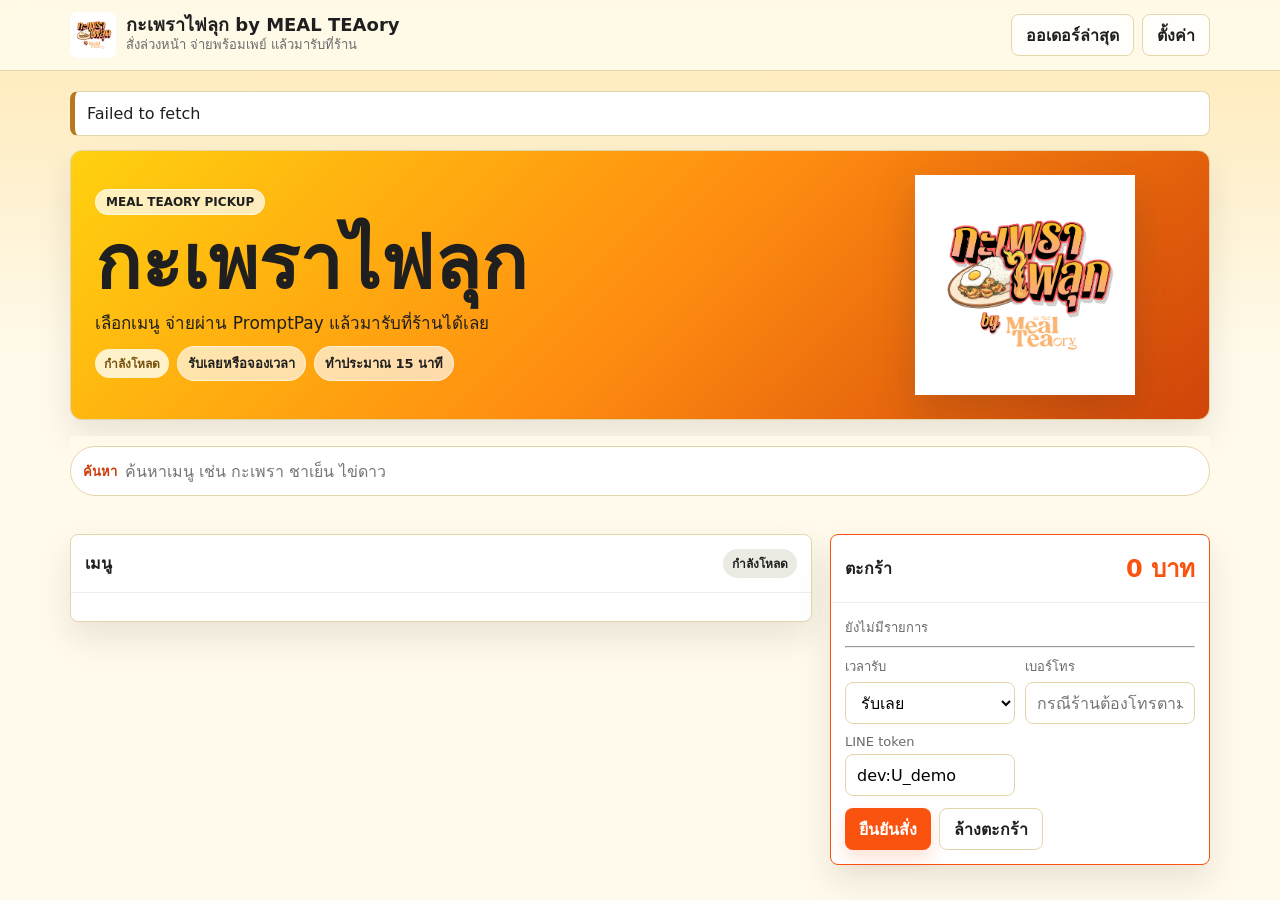
==== web/index.html @ cc439bd7 "feat: real menu import, image support, get-order function - Migration 0006: import 95 real menu item" ====
<!doctype html>
<html lang="th">
  <head>
    <meta charset="utf-8">
    <meta name="viewport" content="width=device-width, initial-scale=1">
    <title>สั่งอาหาร | กะเพราไฟลุก</title>
    <link rel="stylesheet" href="./assets/styles.css">
    <script src="https://static.line-scdn.net/liff/edge/2/sdk.js"></script>
    <script src="./config.js"></script>
    <script type="module" src="./assets/customer.js"></script>
  </head>
  <body>
    <header class="topbar">
      <div class="topbar-inner">
        <div class="brand">
          <img class="brand-mark" src="./assets/meal-sticker.png" alt="กะเพราไฟลุก by MEAL TEAory">
          <div>
            <strong id="shopName">กะเพราไฟลุก by MEAL TEAory</strong>
            <span>สั่งล่วงหน้า จ่ายพร้อมเพย์ แล้วมารับที่ร้าน</span>
          </div>
        </div>
        <div class="actions">
          <button class="secondary" id="trackLast">ออเดอร์ล่าสุด</button>
          <button class="secondary" id="openConfig">ตั้งค่า</button>
        </div>
      </div>
    </header>

    <main class="shell">
      <div id="notice" class="notice hidden"></div>
      <section class="restaurant-hero">
        <div class="hero-copy">
          <span class="eyebrow">MEAL TEAory Pickup</span>
          <h1>กะเพราไฟลุก</h1>
          <p>เลือกเมนู จ่ายผ่าน PromptPay แล้วมารับที่ร้านได้เลย</p>
          <div class="hero-meta">
            <span id="heroStatus" class="status-pill pending">กำลังโหลด</span>
            <span>รับเลยหรือจองเวลา</span>
            <span>ทำประมาณ 15 นาที</span>
          </div>
        </div>
        <img class="hero-logo" src="./assets/meal-sticker.png" alt="กะเพราไฟลุก">
      </section>
      <section class="customer-tools">
        <label class="search-box" for="menuSearch">
          <span>ค้นหา</span>
          <input id="menuSearch" placeholder="ค้นหาเมนู เช่น กะเพรา ชาเย็น ไข่ดาว">
        </label>
        <div class="category-tabs" id="categoryTabs"></div>
      </section>
      <section class="grid">
        <div>
          <div class="panel">
            <div class="panel-head">
              <h2>เมนู</h2>
              <span id="shopStatus" class="status-pill">กำลังโหลด</span>
            </div>
            <div class="panel-body" id="menuRoot"></div>
          </div>
        </div>

        <aside class="panel cart">
          <div class="panel-head">
            <h2>ตะกร้า</h2>
            <span class="total" id="cartTotal">0 บาท</span>
          </div>
          <div class="panel-body">
            <div class="cart-lines" id="cartLines"></div>
            <hr>
            <div class="form-grid">
              <div class="field">
                <label for="pickupType">เวลารับ</label>
                <select id="pickupType">
                  <option value="ASAP">รับเลย</option>
                  <option value="SCHEDULED">เลือกเวลา</option>
                </select>
              </div>
              <div class="field hidden" id="pickupTimeWrap">
                <label for="pickupTime">เวลา</label>
                <input id="pickupTime" type="datetime-local">
              </div>
              <div class="field">
                <label for="phone">เบอร์โทร</label>
                <input id="phone" inputmode="tel" placeholder="กรณีร้านต้องโทรตาม">
              </div>
              <div class="field">
                <label for="devToken">LINE token</label>
                <input id="devToken" value="dev:U_demo" autocomplete="off">
              </div>
            </div>
            <div class="row" style="margin-top:12px">
              <button id="createOrder">ยืนยันสั่ง</button>
              <button class="secondary" id="clearCart">ล้างตะกร้า</button>
            </div>
          </div>
        </aside>
      </section>

      <section class="panel hidden" id="paymentPanel" style="margin-top:18px">
        <div class="panel-head">
          <h2 id="paymentTitle">จ่ายเงิน</h2>
          <span class="status-pill pending" id="paymentStatus">รอจ่าย</span>
        </div>
        <div class="panel-body split">
          <div>
            <div class="total" id="paymentTotal"></div>
            <img class="qr" id="qrImage" alt="PromptPay QR">
            <textarea id="qrPayload" readonly></textarea>
          </div>
          <div>
            <div class="field">
              <label for="slipFile">อัปโหลดสลิป</label>
              <input id="slipFile" type="file" accept="image/*">
            </div>
            <div class="row" style="margin-top:12px">
              <button id="verifySlip">ตรวจสลิป</button>
              <button class="secondary" id="devPay">ทดสอบจ่าย</button>
            </div>
            <div id="tracking" style="margin-top:14px"></div>
          </div>
        </div>
      </section>
    </main>

    <dialog id="configDialog">
      <form id="configForm">
        <div class="panel-head">
          <h2>ตั้งค่าเชื่อมต่อ</h2>
          <button type="button" class="secondary" id="closeConfig">ปิด</button>
        </div>
        <div class="dialog-body form-grid">
          <div class="field">
            <label for="supabaseUrl">Supabase URL</label>
            <input name="supabaseUrl" id="supabaseUrl" placeholder="http://127.0.0.1:54321">
          </div>
          <div class="field">
            <label for="anonKey">Anon key</label>
            <input name="anonKey" id="anonKey" autocomplete="off">
          </div>
          <div class="field">
            <label for="liffId">LIFF ID</label>
            <input name="liffId" id="liffId" autocomplete="off">
          </div>
          <div class="field">
            <label>&nbsp;</label>
            <button type="submit">บันทึก</button>
          </div>
        </div>
      </form>
    </dialog>
  </body>
</html>
---- web/assets/styles.css ----
:root {
  --bg: #fffaeb;
  --ink: #1f1f1f;
  --muted: #6a6a6a;
  --line: #e6d5a8;
  --paper: #ffffff;
  --cream: #fff8e0;
  --cream-deep: #fff0c2;
  --sunshine: #ffb83e;
  --brand: #fa520f;
  --brand-dark: #cc3a05;
  --green: #157f4f;
  --yellow: #b7791f;
  --blue: #2c6bb2;
  --shadow: 0 16px 34px rgba(31, 31, 31, 0.10);
  font-family: ui-sans-serif, system-ui, -apple-system, BlinkMacSystemFont, "Segoe UI", sans-serif;
}

* { box-sizing: border-box; }
body {
  margin: 0;
  min-height: 100vh;
  background:
    linear-gradient(180deg, rgba(255, 208, 106, .42) 0, rgba(255, 250, 235, 0) 360px),
    var(--bg);
  color: var(--ink);
}

button, input, select, textarea {
  font: inherit;
}

button {
  border: 0;
  border-radius: 8px;
  background: var(--brand);
  color: #fff;
  min-height: 42px;
  padding: 0 14px;
  font-weight: 700;
  cursor: pointer;
  box-shadow: 0 8px 18px rgba(250, 82, 15, .18);
}

button.secondary {
  background: rgba(255, 255, 255, .82);
  color: var(--ink);
  border: 1px solid var(--line);
  box-shadow: none;
}

button.danger { background: var(--brand-dark); }
button.good { background: var(--green); }
button.warn { background: var(--yellow); }
button:disabled { opacity: .45; cursor: not-allowed; }

input, select, textarea {
  width: 100%;
  border: 1px solid var(--line);
  border-radius: 8px;
  background: #fff;
  min-height: 42px;
  padding: 9px 11px;
}

textarea {
  min-height: 76px;
  resize: vertical;
}

.shell {
  max-width: 1180px;
  margin: 0 auto;
  padding: 20px;
}

.topbar {
  position: sticky;
  top: 0;
  z-index: 10;
  background: rgba(255, 250, 235, .92);
  backdrop-filter: blur(10px);
  border-bottom: 1px solid var(--line);
}

.topbar-inner {
  max-width: 1180px;
  margin: 0 auto;
  padding: 12px 20px;
  display: flex;
  gap: 12px;
  align-items: center;
  justify-content: space-between;
}

.brand {
  display: flex;
  gap: 10px;
  align-items: center;
  min-width: 0;
}

.brand-mark {
  width: 46px;
  height: 46px;
  object-fit: contain;
  border-radius: 8px;
  background: #fff;
}

.brand strong {
  display: block;
  font-size: 18px;
  line-height: 1.1;
}

.brand span, .muted {
  color: var(--muted);
  font-size: 13px;
}

.actions, .row {
  display: flex;
  gap: 8px;
  align-items: center;
  flex-wrap: wrap;
}

.grid {
  display: grid;
  grid-template-columns: minmax(0, 1fr) 380px;
  gap: 18px;
  align-items: start;
}

.restaurant-hero {
  min-height: 230px;
  display: grid;
  grid-template-columns: minmax(0, 1fr) minmax(180px, 320px);
  gap: 20px;
  align-items: center;
  margin-bottom: 16px;
  padding: 24px;
  border: 1px solid var(--line);
  border-radius: 12px;
  background:
    linear-gradient(135deg, rgba(255, 217, 0, .76), rgba(255, 129, 5, .80) 52%, rgba(204, 58, 5, .92)),
    #ffb83e;
  color: #1f1f1f;
  overflow: hidden;
  box-shadow: var(--shadow);
}

.hero-copy {
  display: grid;
  gap: 10px;
}

.eyebrow {
  width: fit-content;
  padding: 5px 10px;
  border-radius: 999px;
  background: rgba(255, 255, 255, .72);
  border: 1px solid rgba(255, 255, 255, .58);
  font-size: 12px;
  font-weight: 800;
  text-transform: uppercase;
}

.restaurant-hero h1 {
  margin: 0;
  font-size: clamp(38px, 7vw, 76px);
  line-height: 1;
  letter-spacing: 0;
}

.restaurant-hero p {
  margin: 0;
  max-width: 520px;
  font-size: 17px;
  line-height: 1.5;
}

.hero-meta {
  display: flex;
  flex-wrap: wrap;
  gap: 8px;
  align-items: center;
}

.hero-meta > span:not(.status-pill) {
  border-radius: 999px;
  background: rgba(255, 255, 255, .65);
  border: 1px solid rgba(255, 255, 255, .55);
  padding: 6px 10px;
  font-size: 13px;
  font-weight: 800;
}

.hero-logo {
  width: 100%;
  max-height: 220px;
  object-fit: contain;
  filter: drop-shadow(0 16px 20px rgba(31, 31, 31, .18));
}

.customer-tools {
  position: sticky;
  top: 72px;
  z-index: 9;
  display: grid;
  gap: 10px;
  margin-bottom: 16px;
  padding: 10px 0;
  background: rgba(255, 250, 235, .92);
  backdrop-filter: blur(10px);
}

.search-box {
  display: grid;
  grid-template-columns: auto minmax(0, 1fr);
  gap: 8px;
  align-items: center;
  padding: 8px 12px;
  border: 1px solid var(--line);
  border-radius: 999px;
  background: #fff;
}

.search-box span {
  color: var(--brand-dark);
  font-size: 13px;
  font-weight: 900;
}

.search-box input {
  min-height: 32px;
  border: 0;
  padding: 0;
}

.category-tabs {
  display: flex;
  gap: 8px;
  overflow-x: auto;
  padding-bottom: 2px;
}

.category-chip {
  flex: 0 0 auto;
  min-height: 36px;
  background: #fff;
  color: var(--ink);
  border: 1px solid var(--line);
  border-radius: 999px;
  box-shadow: none;
}

.category-chip.active {
  background: var(--ink);
  color: #fff;
  border-color: var(--ink);
}

.shop-grid {
  display: grid;
  grid-template-columns: repeat(3, minmax(0, 1fr));
  gap: 14px;
}

.panel {
  background: var(--paper);
  border: 1px solid var(--line);
  border-radius: 8px;
  box-shadow: var(--shadow);
}

.panel-head {
  padding: 14px;
  border-bottom: 1px solid #ededed;
  display: flex;
  align-items: center;
  justify-content: space-between;
  gap: 10px;
}

.panel-head h2, .panel-head h3 {
  margin: 0;
  font-size: 16px;
}

.panel-body { padding: 14px; }

.category {
  margin-bottom: 18px;
}

.category h2 {
  font-size: 20px;
  margin: 0 0 10px;
}

.menu-list {
  display: grid;
  grid-template-columns: repeat(auto-fill, minmax(260px, 1fr));
  gap: 12px;
}

.menu-card, .order-card, .cart-line {
  background: #fff;
  border: 1px solid var(--line);
  border-radius: 8px;
  padding: 14px;
}

.menu-card {
  display: flex;
  flex-direction: column;
  gap: 10px;
  overflow: hidden;
  padding: 12px;
  transition: transform .16s ease, box-shadow .16s ease;
}

.menu-card:hover {
  transform: translateY(-2px);
  box-shadow: 0 12px 24px rgba(31, 31, 31, .08);
}

.menu-img {
  width: 100%;
  aspect-ratio: 4/3;
  object-fit: cover;
  border-radius: 6px;
  background: var(--line);
  display: block;
}

.menu-img-placeholder {
  width: 100%;
  aspect-ratio: 4/3;
  border-radius: 6px;
  background: linear-gradient(135deg, var(--cream) 0%, var(--sunshine) 100%);
  display: grid;
  place-items: center;
  overflow: hidden;
}

.menu-img-placeholder img {
  width: 74%;
  height: 74%;
  object-fit: contain;
  opacity: .92;
}

.menu-card-main {
  display: grid;
  gap: 8px;
}

.menu-card h3, .order-card h3 {
  margin: 0;
  font-size: 17px;
}

.price {
  color: var(--brand);
  font-weight: 800;
}

.option-group {
  border-top: 1px dashed var(--line);
  padding-top: 10px;
}

.option-group strong {
  display: block;
  margin-bottom: 7px;
  font-size: 13px;
}

.choice {
  display: grid;
  grid-template-columns: 18px minmax(0, 1fr);
  gap: 8px;
  align-items: center;
  margin: 6px 0;
  font-size: 14px;
}

.choice input {
  min-height: 18px;
  width: 18px;
}

.cart {
  position: sticky;
  top: 78px;
  border-color: var(--brand);
}

.cart-lines {
  display: flex;
  flex-direction: column;
  gap: 10px;
}

.cart-line {
  display: grid;
  gap: 7px;
}

.cart-line-top {
  display: flex;
  justify-content: space-between;
  gap: 10px;
}

.total {
  font-size: 24px;
  font-weight: 900;
  color: var(--brand);
}

.status-pill {
  display: inline-flex;
  align-items: center;
  border-radius: 999px;
  padding: 5px 9px;
  background: #ecebe3;
  color: var(--ink);
  font-size: 12px;
  font-weight: 800;
  white-space: nowrap;
}

.status-pill.paid, .status-pill.ready { background: #d7f2df; color: #0f5c35; }
.status-pill.pending { background: #fff1c9; color: #76510a; }
.status-pill.refund { background: #ffe1d8; color: #8f2615; }
.status-pill.cooking { background: #dbeafe; color: #1d4f8f; }

.notice {
  border: 1px solid var(--line);
  border-left: 5px solid var(--brand);
  background: #fff;
  border-radius: 8px;
  padding: 12px;
  margin-bottom: 14px;
}

.notice.good { border-left-color: var(--green); }
.notice.warn { border-left-color: var(--yellow); }

.hidden { display: none !important; }

.form-grid {
  display: grid;
  grid-template-columns: repeat(2, minmax(0, 1fr));
  gap: 10px;
}

.field {
  display: grid;
  gap: 5px;
}

.field label {
  font-size: 13px;
  color: var(--muted);
}

.qr {
  display: block;
  width: min(260px, 100%);
  aspect-ratio: 1;
  margin: 8px auto;
  border: 1px solid var(--line);
  border-radius: 8px;
}

.tabs {
  display: flex;
  gap: 8px;
  overflow-x: auto;
  padding-bottom: 6px;
}

.tab {
  background: #ecebe3;
  color: var(--ink);
  border: 1px solid var(--line);
}

.tab.active {
  background: var(--ink);
  color: #fff;
}

.metric-strip {
  display: grid;
  grid-template-columns: repeat(4, minmax(0, 1fr));
  gap: 10px;
  margin-bottom: 14px;
}

.metric {
  background: #fff;
  border: 1px solid var(--line);
  border-radius: 8px;
  padding: 12px;
}

.metric strong {
  display: block;
  font-size: 22px;
}

.order-card {
  display: grid;
  gap: 10px;
  margin-bottom: 10px;
}

.item-list {
  margin: 0;
  padding-left: 18px;
  color: #292924;
}

.menu-admin-row {
  display: flex;
  align-items: center;
  gap: 12px;
  padding: 10px 0;
  border-bottom: 1px solid var(--line);
}

.menu-admin-row:last-child { border-bottom: none; }

.menu-admin-img-wrap {
  position: relative;
  flex-shrink: 0;
  width: 80px;
}

.menu-admin-thumb {
  width: 80px;
  height: 60px;
  object-fit: cover;
  border-radius: 6px;
  border: 1px solid var(--line);
  display: block;
}

.menu-admin-no-img {
  background: #f0ede4;
  color: var(--muted);
  font-size: 10px;
  display: flex;
  align-items: center;
  justify-content: center;
  text-align: center;
}

.menu-admin-upload-btn {
  display: block;
  text-align: center;
  font-size: 11px;
  font-weight: 700;
  padding: 4px 6px;
  margin-top: 4px;
  border-radius: 6px;
  background: #ecebe3;
  color: var(--ink);
  border: 1px solid var(--line);
  cursor: pointer;
  line-height: 1.4;
}

.menu-admin-upload-btn:hover { background: #e2e1d8; }

.menu-admin-info {
  flex: 1;
  min-width: 0;
}

.toolbar {
  display: grid;
  grid-template-columns: minmax(180px, 1fr) repeat(2, minmax(130px, 180px));
  gap: 10px;
  margin-bottom: 14px;
}

.split {
  display: grid;
  grid-template-columns: 1fr 1fr;
  gap: 12px;
}

dialog {
  width: min(680px, calc(100vw - 30px));
  border: 1px solid var(--line);
  border-radius: 8px;
  padding: 0;
  box-shadow: var(--shadow);
}

dialog::backdrop {
  background: rgba(0, 0, 0, .35);
}

.dialog-body {
  padding: 16px;
}

@media (max-width: 900px) {
  .grid, .shop-grid, .split, .toolbar, .metric-strip {
    grid-template-columns: 1fr;
  }
  .restaurant-hero {
    grid-template-columns: 1fr;
    padding: 18px;
  }
  .hero-logo {
    max-height: 170px;
  }
  .customer-tools {
    top: 88px;
  }
  .cart {
    position: sticky;
    bottom: 0;
    top: auto;
    z-index: 11;
    margin: 0 -20px -20px;
    border-radius: 12px 12px 0 0;
  }
  .topbar-inner {
    align-items: center;
    flex-direction: row;
  }
  .brand span { display: none; }
  .actions {
    width: auto;
  }
  .actions button {
    flex: 0 0 auto;
  }
}
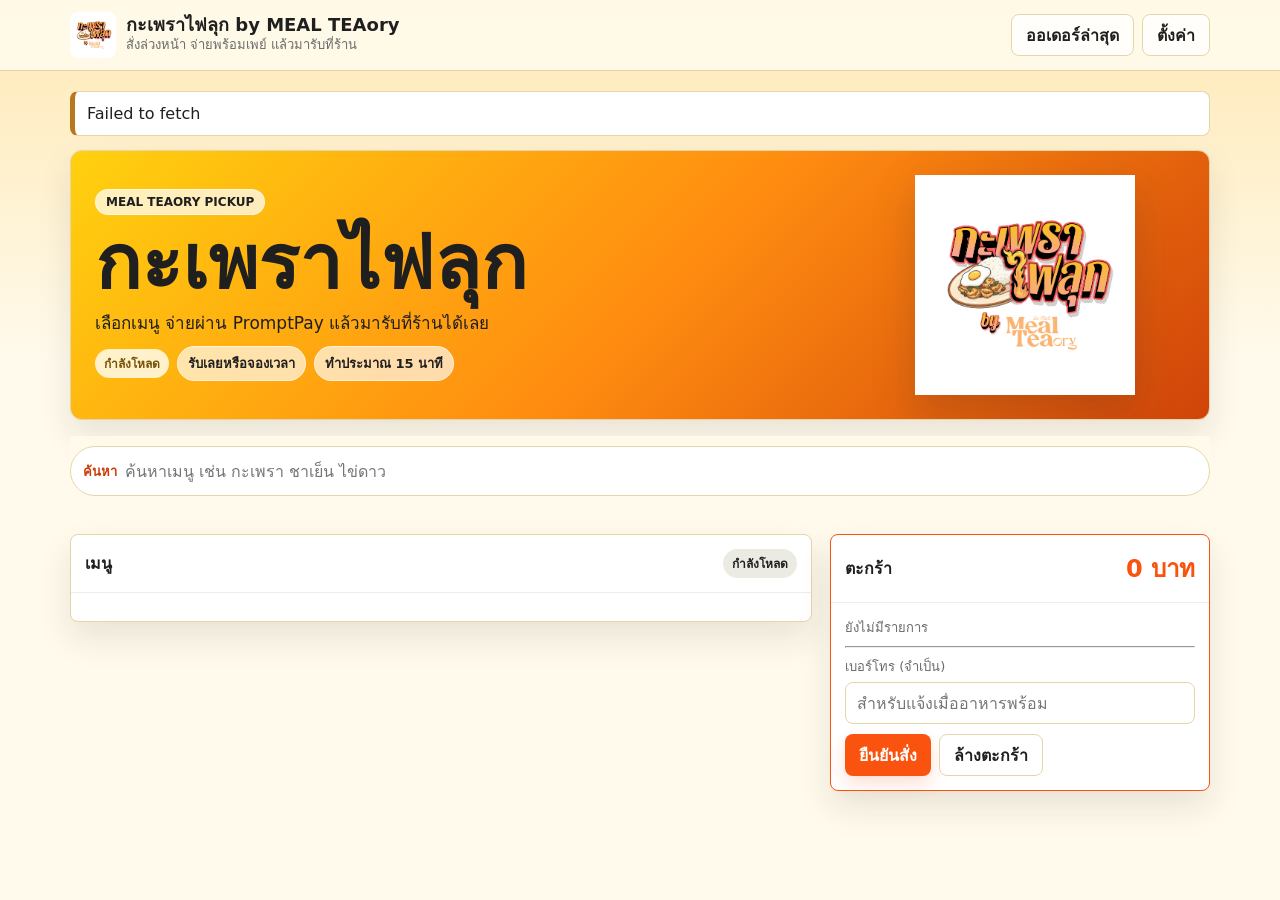
==== commit baca758d: "feat: mobile-first drawer UX + phone identity fallback - Cart hidden on mobile; green bottom bar app" ====
--- a/web/index.html
+++ b/web/index.html
@@ -59,7 +59,8 @@
           </div>
         </div>
 
-        <aside class="panel cart">
+        <aside class="panel cart" id="cartPanel">
+          <div class="drawer-handle-bar"></div>
           <div class="panel-head">
             <h2>ตะกร้า</h2>
             <span class="total" id="cartTotal">0 บาท</span>
@@ -67,28 +68,12 @@
           <div class="panel-body">
             <div class="cart-lines" id="cartLines"></div>
             <hr>
-            <div class="form-grid">
-              <div class="field">
-                <label for="pickupType">เวลารับ</label>
-                <select id="pickupType">
-                  <option value="ASAP">รับเลย</option>
-                  <option value="SCHEDULED">เลือกเวลา</option>
-                </select>
-              </div>
-              <div class="field hidden" id="pickupTimeWrap">
-                <label for="pickupTime">เวลา</label>
-                <input id="pickupTime" type="datetime-local">
-              </div>
-              <div class="field">
-                <label for="phone">เบอร์โทร</label>
-                <input id="phone" inputmode="tel" placeholder="กรณีร้านต้องโทรตาม">
-              </div>
-              <div class="field">
-                <label for="devToken">LINE token</label>
-                <input id="devToken" value="dev:U_demo" autocomplete="off">
-              </div>
+            <div class="field" style="margin-bottom:10px">
+              <label for="phone">เบอร์โทร <span class="muted">(จำเป็น)</span></label>
+              <input id="phone" inputmode="tel" placeholder="สำหรับแจ้งเมื่ออาหารพร้อม">
             </div>
-            <div class="row" style="margin-top:12px">
+            <input id="devToken" type="hidden" value="">
+            <div class="row">
               <button id="createOrder">ยืนยันสั่ง</button>
               <button class="secondary" id="clearCart">ล้างตะกร้า</button>
             </div>
@@ -97,11 +82,15 @@
       </section>
 
       <section class="panel hidden" id="paymentPanel" style="margin-top:18px">
+        <div class="drawer-handle-bar"></div>
         <div class="panel-head">
           <h2 id="paymentTitle">จ่ายเงิน</h2>
-          <span class="status-pill pending" id="paymentStatus">รอจ่าย</span>
+          <div style="display:flex;gap:8px;align-items:center">
+            <span class="status-pill pending" id="paymentStatus">รอจ่าย</span>
+            <button class="secondary mobile-only" id="closePayment" style="min-height:34px;padding:0 10px;font-size:13px">✕</button>
+          </div>
         </div>
-        <div class="panel-body split">
+        <div class="panel-body split" id="paymentSection">
           <div>
             <div class="total" id="paymentTotal"></div>
             <img class="qr" id="qrImage" alt="PromptPay QR">
@@ -116,11 +105,20 @@
               <button id="verifySlip">ตรวจสลิป</button>
               <button class="secondary" id="devPay">ทดสอบจ่าย</button>
             </div>
-            <div id="tracking" style="margin-top:14px"></div>
           </div>
         </div>
+        <div id="statusCard" class="hidden"></div>
       </section>
     </main>
+
+    <div id="drawerOverlay"></div>
+    <div id="cartBar" class="hidden">
+      <div id="cartBarInfo">
+        <span id="cartBarCount"></span>
+        <span id="cartBarTotal"></span>
+      </div>
+      <button id="openDrawerBtn">ดูตะกร้า ↑</button>
+    </div>
 
     <dialog id="configDialog">
       <form id="configForm">
--- a/web/assets/styles.css
+++ b/web/assets/styles.css
@@ -597,6 +597,58 @@
   gap: 12px;
 }
 
+.status-card {
+  padding: 28px 20px 20px;
+  text-align: center;
+  border-radius: 0 0 8px 8px;
+}
+
+.status-card-icon {
+  font-size: 56px;
+  line-height: 1;
+  margin-bottom: 10px;
+}
+
+.status-card-title {
+  font-size: 26px;
+  font-weight: 900;
+  margin-bottom: 6px;
+}
+
+.status-card-sub {
+  font-size: 15px;
+  margin-bottom: 8px;
+  opacity: .85;
+}
+
+.status-card-meta {
+  font-size: 13px;
+  color: var(--muted);
+  margin: 10px 0 8px;
+}
+
+.status-card .item-list {
+  text-align: left;
+  max-width: 360px;
+  margin: 10px auto 0;
+}
+
+.status-card-paid    { background: #fff9e6; }
+.status-card-cooking { background: #eff6ff; }
+.status-card-ready   { background: #e8f9ef; }
+.status-card-ready .status-card-title { color: #0f5c35; font-size: 34px; }
+.status-card-done    { background: #f5f5f0; }
+.status-card-refund  { background: #fff1f0; }
+
+.drawer-handle-bar {
+  display: none;
+  width: 36px; height: 4px;
+  background: var(--line);
+  border-radius: 2px;
+  margin: 10px auto 2px;
+}
+.mobile-only { display: none; }
+
 dialog {
   width: min(680px, calc(100vw - 30px));
   border: 1px solid var(--line);
@@ -628,13 +680,70 @@
     top: 88px;
   }
   .cart {
-    position: sticky;
-    bottom: 0;
+    position: fixed;
+    bottom: 0; left: 0; right: 0;
     top: auto;
-    z-index: 11;
-    margin: 0 -20px -20px;
-    border-radius: 12px 12px 0 0;
-  }
+    border-radius: 14px 14px 0 0;
+    transform: translateY(100%);
+    transition: transform 0.32s cubic-bezier(0.32, 0.72, 0, 1);
+    z-index: 200;
+    max-height: 85vh;
+    overflow-y: auto;
+    margin: 0;
+  }
+  .cart.drawer-open { transform: translateY(0); }
+
+  #paymentPanel {
+    position: fixed;
+    bottom: 0; left: 0; right: 0;
+    border-radius: 14px 14px 0 0;
+    transform: translateY(100%);
+    transition: transform 0.32s cubic-bezier(0.32, 0.72, 0, 1);
+    z-index: 200;
+    max-height: 90vh;
+    overflow-y: auto;
+    margin: 0;
+  }
+  #paymentPanel.drawer-open { transform: translateY(0); }
+
+  #cartBar {
+    position: fixed;
+    bottom: 0; left: 0; right: 0;
+    background: var(--green);
+    padding: 12px 16px;
+    display: flex;
+    align-items: center;
+    justify-content: space-between;
+    z-index: 100;
+    box-shadow: 0 -2px 16px rgba(0,0,0,.12);
+  }
+  #cartBarInfo { display: flex; flex-direction: column; gap: 1px; }
+  #cartBarCount { font-size: 12px; color: rgba(255,255,255,.8); }
+  #cartBarTotal { font-size: 18px; font-weight: 900; color: #fff; }
+  #openDrawerBtn {
+    background: #fff;
+    color: var(--green);
+    font-size: 14px;
+    font-weight: 700;
+    min-height: 38px;
+    padding: 0 16px;
+    box-shadow: none;
+  }
+
+  #drawerOverlay {
+    position: fixed;
+    inset: 0;
+    background: rgba(0,0,0,.45);
+    z-index: 150;
+    opacity: 0;
+    pointer-events: none;
+    transition: opacity 0.25s;
+  }
+  #drawerOverlay.visible { opacity: 1; pointer-events: auto; }
+
+  .drawer-handle-bar { display: block; }
+  .shell { padding-bottom: 0; }
+  .mobile-only { display: flex !important; }
   .topbar-inner {
     align-items: center;
     flex-direction: row;
